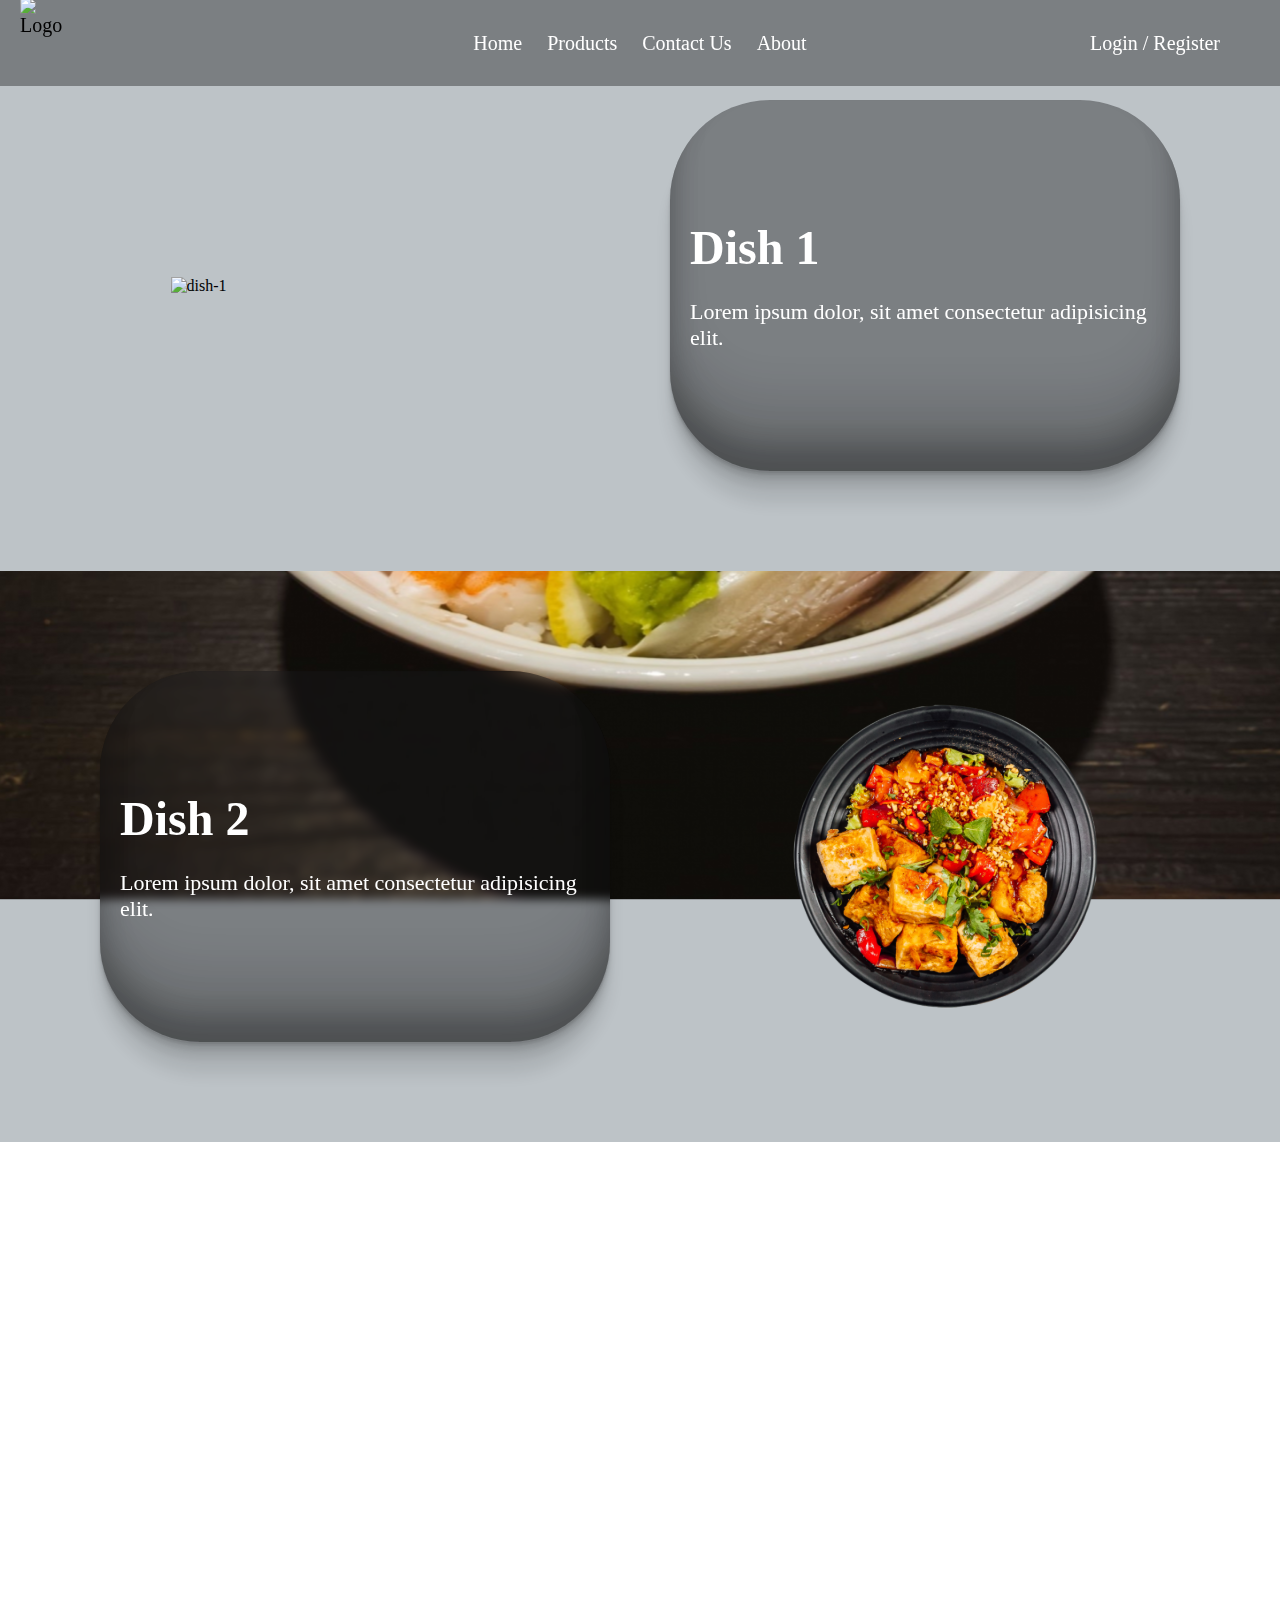
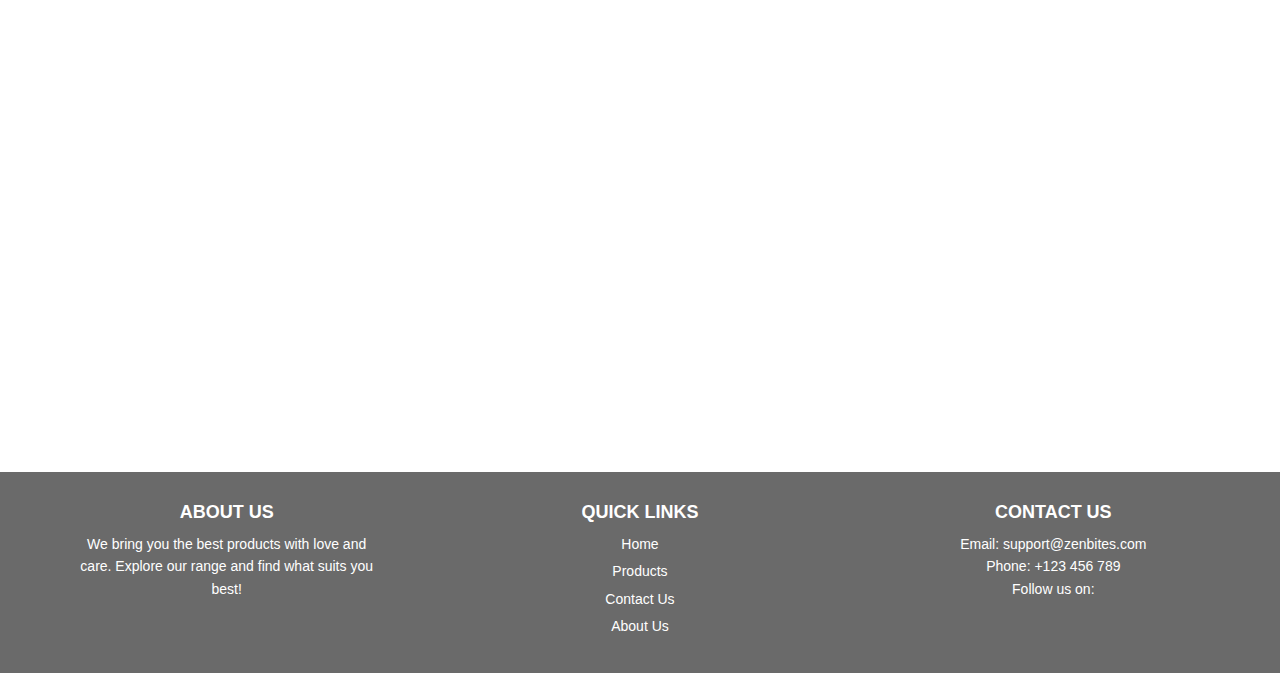
==== index.html @ 4bb71781 "Made some styling changes on index.html" ====
<!DOCTYPE html>
<html lang="en">
  <head>
    <meta charset="UTF-8" />
    <meta name="viewport" content="width=device-width, initial-scale=1.0" />
    <link rel="stylesheet" href="./style/style.css" />
    <link rel="shortcut icon" href="./assets/favicon.svg" type="image/x-icon" />
    <title>Zen Bites</title>
  </head>
  <body>
    <div id="main-container">
      <div class="navbar">
        <div class="logo">
          <img src="./assets/zen_bites_logo.svg" alt="Logo" class="logo" />
        </div>
        <div class="burger-menu">
          <span></span>
          <span></span>
          <span></span>
        </div>
        <div class="nav-items">
          <a href="#" class="nav-item">Home</a>
          <a href="#" class="nav-item">Products</a>
          <a href="#" class="nav-item">Contact Us</a>
          <a href="#" class="nav-item">About</a>
          <a href="#" class="nav-item login-item">Login / Register</a>
        </div>
      </div>

      <div class="container-body">
        <!-- Dish 1 -->
        <div class="dishes" id="dishes">
          <div class="dishes-container">
            <div class="dishes-img">
              <img src="./assets/dish-1.svg" alt="dish-1" />
            </div>
            <div class="dishes-text">
              <div class="dishes-title">
                Dish 1
                <br />
              </div>
              <span class="dishes-subtitle"
                >Lorem ipsum dolor, sit amet consectetur adipisicing elit.
              </span>
            </div>
          </div>
        </div>

        <!-- Dish 2 -->
        <div class="dishes dish-2" id="dishes">
          <div class="dishes-container">
            <div class="dishes-text">
              <div class="dishes-title">
                Dish 2
                <br />
              </div>
              <span class="dishes-subtitle"
                >Lorem ipsum dolor, sit amet consectetur adipisicing elit.
              </span>
            </div>

            <div class="dishes-img">
              <img src="./assets/dish-2.svg" alt="dish-2" />
            </div>
          </div>
        </div>
      </div>
      <footer class="footer">
        <div class="footer-section">
          <h3>About Us</h3>
          <p>
            We bring you the best products with love and care. Explore our range
            and find what suits you best!
          </p>
        </div>
        <div class="footer-section">
          <h3>Quick Links</h3>
          <ul>
            <li><a href="#">Home</a></li>
            <li><a href="#">Products</a></li>
            <li><a href="#">Contact Us</a></li>
            <li><a href="#">About Us</a></li>
          </ul>
        </div>
        <div class="footer-section">
          <h3>Contact Us</h3>
          <p>Email: support@zenbites.com</p>
          <p>Phone: +123 456 789</p>
          <p>Follow us on:</p>
          <div class="social-icons">
            <!-- <a href="#"></a> -->
          </div>
        </div>
      </footer>
    </div>
    <script src="./js/script.js"></script>
  </body>
</html>
---- style/style.css ----
* {
  padding: 0;
  margin: 0;
}

#main-container {
  height: 100vh;
  display: flex;
  flex-direction: column;
  gap: 30px;
}

.bg-img {
  width: 100%;
  height: auto;
  position: absolute;
  z-index: -1;
}

/* Navbar */
.navbar {
  position: fixed;
  display: flex;
  flex-direction: row;
  justify-content: center;
  align-items: center;
  background: rgba(24, 25, 28, 0.4);
  backdrop-filter: blur(1.5px);
  transition: transform 0.3s;
  height: 40px;
  z-index: 1;
  width: 100%;
  padding: 23px 0;
  font-size: 20px;
}

.burger-menu {
  display: none;
  flex-direction: column;
  justify-content: space-between;
  width: 30px;
  height: 20px;
  cursor: pointer;
  position: absolute;
  right: 20px;
  transform: translateY(-50%);
}

.burger-menu span {
  display: block;
  width: 100%;
  height: 4px;
  background-color: black;
  border-radius: 2px;
  transition: all 0.3s ease;
}

.burger-menu.open span:nth-child(1) {
  transform: translateY(8px) rotate(45deg);
}

.burger-menu.open span:nth-child(2) {
  opacity: 0;
}

.burger-menu.open span:nth-child(3) {
  transform: translateY(-8px) rotate(-45deg);
}

.nav-items {
  font-size: 20px;
}

.nav-items.responsive {
  display: flex;
  flex-direction: column;
  gap: 10px;
  background-color: #bdc3c7;
  width: 100%;
  position: absolute;
  top: 70px;
  left: 0;
  padding: 10px 0;
  z-index: 1000;
  border-top: 1px solid black;
}

.nav-item {
  text-decoration: none;
  padding: 10px;
  color: #ffffff;
}

.login-item {
  position: absolute;
  right: 60px;
  padding: 0;
}

.logo {
  width: auto;
  height: 90px;
  position: absolute;
  left: 10px;
}

/* Main Content */
.container-body {
  position: relative;
  display: flex;
  flex-direction: column;
  align-items: center;
  flex: 1;
}

/* Dishes*/
.dishes {
  display: flex;
  justify-content: center;
  align-items: center;
  width: 100%;
  position: relative;
  background-image: url("../assets/crab.svg");
  background-size: cover;
  background-position: center;
  background-repeat: no-repeat;
  background-attachment: fixed;
  background-color: #bdc3c7;
}

.dishes-container {
  display: flex;
  gap: 100px;
  width: 100%;
  align-items: center;
  padding: 100px;
}

.dishes-text {
  display: flex;
  flex-direction: column;
  align-items: flex-start;
  justify-content: center;
  gap: 24px;
  width: 100%;
  height: 100%;
  padding: 120px 20px;
  background: rgba(24, 25, 28, 0.4);
  backdrop-filter: blur(5px);
  box-shadow: rgba(0, 0, 0, 0.17) 0px -23px 25px 0px inset,
    rgba(0, 0, 0, 0.15) 0px -36px 30px 0px inset,
    rgba(0, 0, 0, 0.1) 0px -79px 40px 0px inset, rgba(0, 0, 0, 0.06) 0px 2px 1px,
    rgba(0, 0, 0, 0.09) 0px 4px 2px, rgba(0, 0, 0, 0.09) 0px 8px 4px,
    rgba(0, 0, 0, 0.09) 0px 16px 8px, rgba(0, 0, 0, 0.09) 0px 32px 16px;

  border-radius: 100px;
}

.dishes-title {
  color: #ffffff;
  font-family: "Montserrat";
  font-size: 48px;
  font-style: normal;
  font-weight: 700;
  line-height: normal;
}

.dishes-subtitle {
  color: #ffffff;
  font-family: "Montserrat";
  font-size: 22px;
  font-style: normal;
  font-weight: 400;
  line-height: normal;
  width: 100%;
}

.dishes-img {
  display: flex;
  justify-content: center;
  align-items: center;
  width: 100%;
}

.dishes-img img {
  width: 70%;
  height: 70%;
}

/* Dish 2 */
.dish-2 {
  display: flex;
  justify-content: center;
  align-items: center;
  width: 100%;
  position: relative;
  background-image: url("../assets/seafood.svg");
  background-size: cover;
  background-position: center;
  background-repeat: no-repeat;
  background-attachment: fixed;
  background-color: #bdc3c7;
}

/* Footer */
.footer {
  position: relative;
  top: 100%;
  background-color: #6a6a6a;
  color: white;
  padding: 20px;
  display: flex;
  justify-content: space-around;
  flex-wrap: wrap;
  text-align: center;
  font-family: Arial, sans-serif;
}

.footer-section {
  flex: 1;
  max-width: 300px;
  margin: 10px;
}

.footer-section h3 {
  margin-bottom: 10px;
  font-size: 18px;
  text-transform: uppercase;
}

.footer-section p,
.footer-section ul {
  margin: 0;
  font-size: 14px;
  line-height: 1.6;
}

.footer-section ul {
  list-style: none;
  padding: 0;
}

.footer-section ul li {
  margin: 5px 0;
}

.footer-section ul li a {
  color: white;
  text-decoration: none;
}

.footer-section ul li a:hover {
  text-decoration: underline;
}

.social-icons a {
  color: white;
  font-size: 18px;
  margin: 0 5px;
  text-decoration: none;
}

.social-icons a:hover {
  color: #ff9800;
}

/* Responsive Styles */
@media (max-width: 768px) {
  .navbar {
    flex-direction: column;
    height: 50px;
    display: flex;
    align-items: center;
    justify-content: center;
    padding: 10px 0;
  }

  .nav-items {
    flex-direction: column;
    align-items: center;
  }

  .burger-menu {
    display: flex;
  }

  .nav-items {
    display: none;
    flex-direction: column;
    align-items: center;
  }

  .nav-items.responsive {
    display: flex;
  }

  .slider {
    width: 90%;
  }

  .products {
    flex-direction: column;
    align-items: center;
  }

  .single-product {
    width: 90%;
  }

  .footer {
    flex-direction: column;
    align-items: center;
  }

  .footer-section {
    max-width: 100%;
    margin-bottom: 20px;
  }

  .login-item {
    position: unset;
    right: unset;
    padding: unset;
  }
}

@media (max-width: 480px) {
  .nav-item {
    font-size: 14px;
  }

  .login-item {
    position: unset;
    right: unset;
    padding: unset;
  }

  .prev-btn,
  .next-btn {
    width: 30px;
    height: 30px;
    font-size: 16px;
  }

  .footer-section h3 {
    font-size: 16px;
  }

  .footer-section p,
  .footer-section ul {
    font-size: 12px;
  }
}
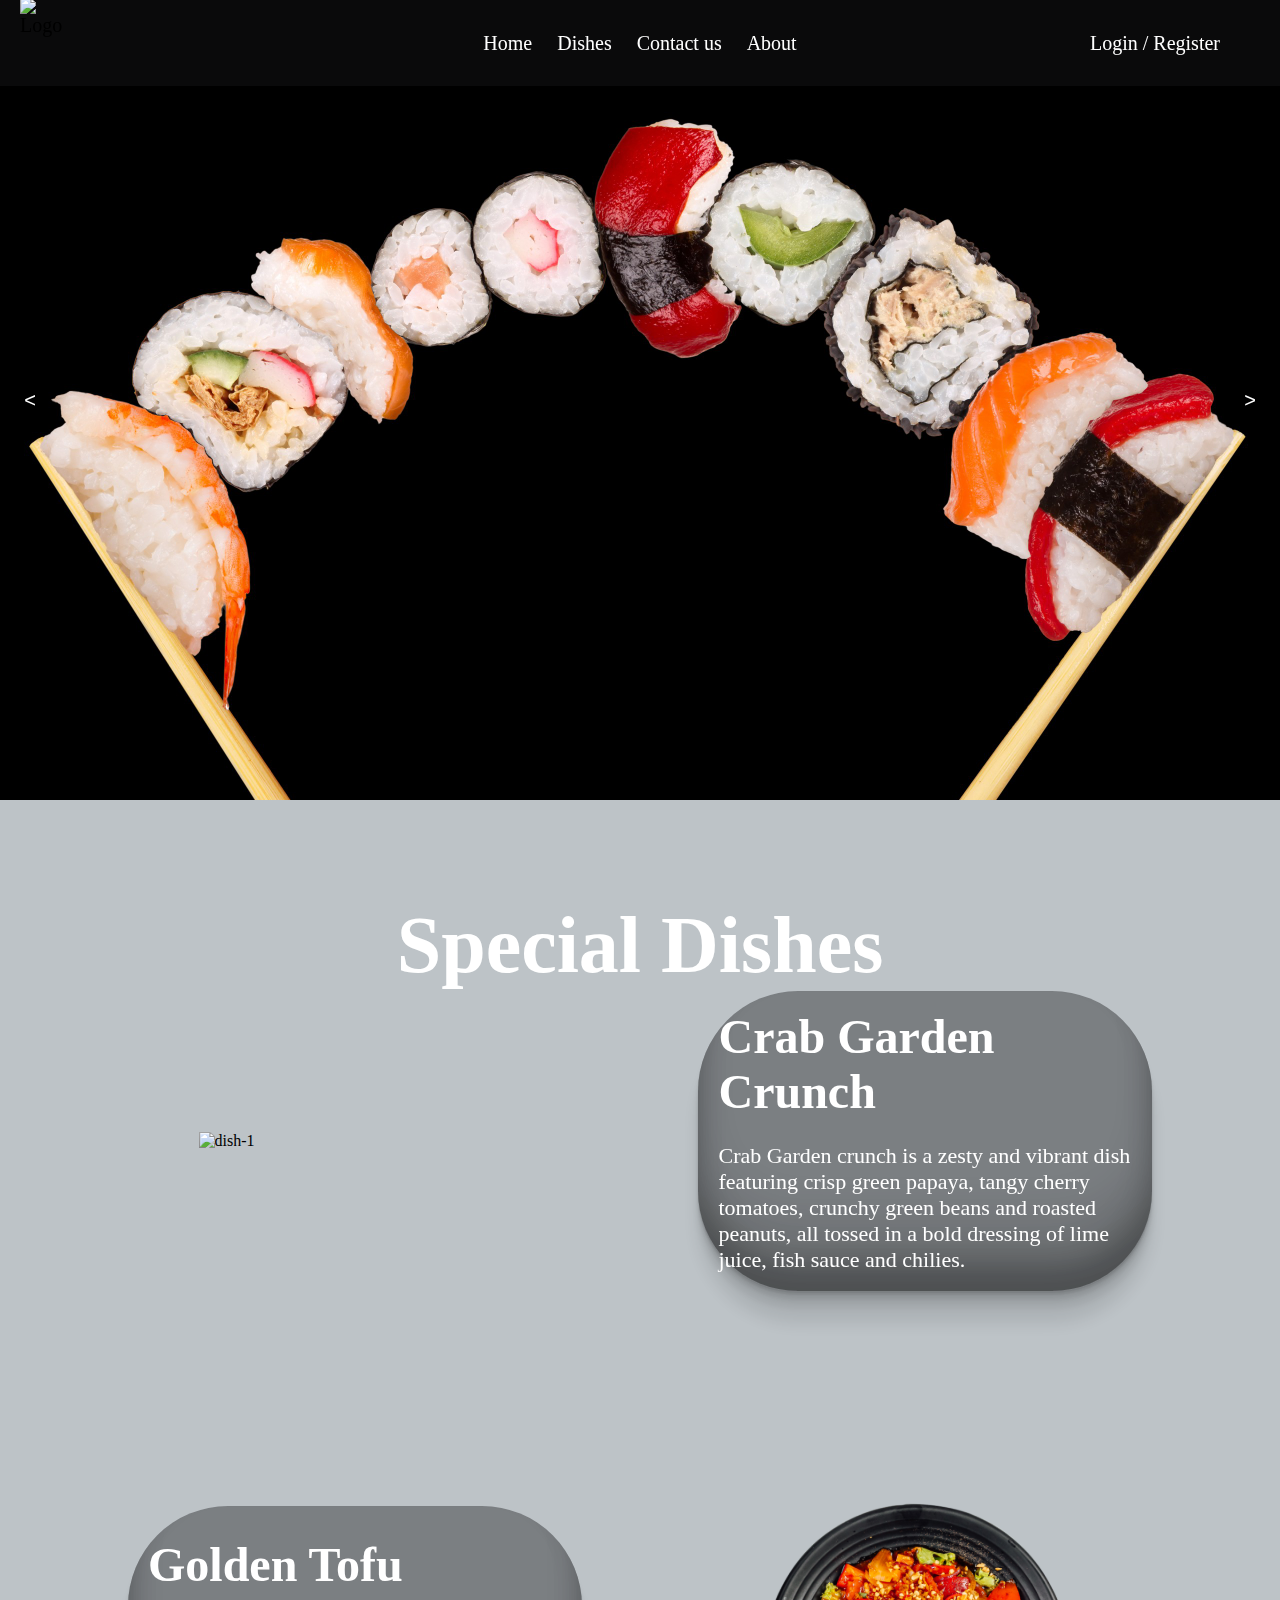
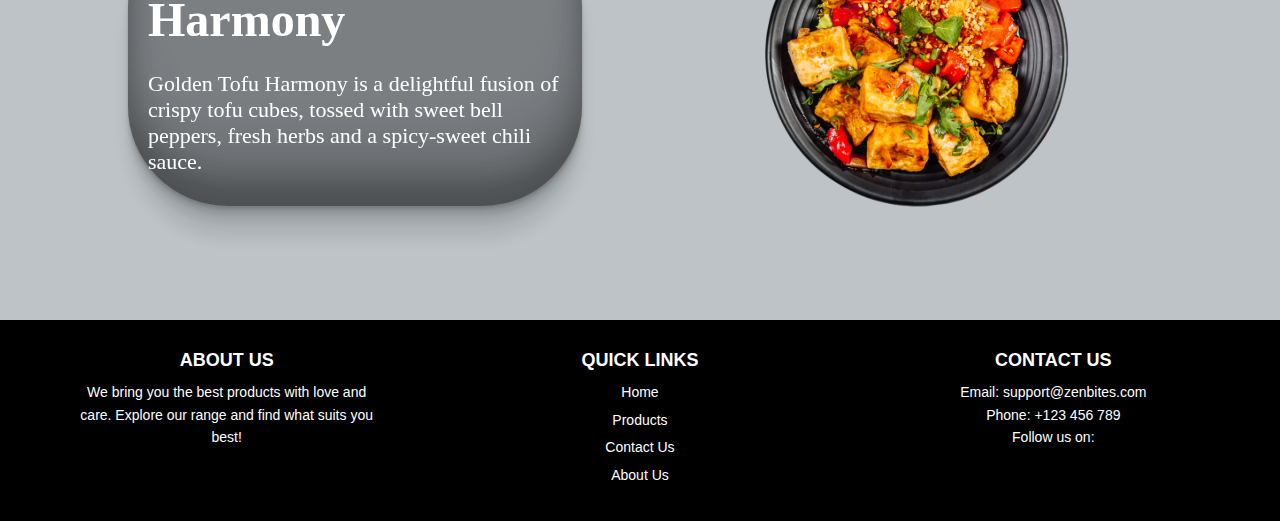
==== commit 2c4b18c4: "added slider and made changes in styling and js" ====
--- a/index.html
+++ b/index.html
@@ -5,6 +5,7 @@
     <meta name="viewport" content="width=device-width, initial-scale=1.0" />
     <link rel="stylesheet" href="./style/style.css" />
     <link rel="shortcut icon" href="./assets/favicon.svg" type="image/x-icon" />
+    <script src="https://ajax.googleapis.com/ajax/libs/jquery/3.3.1/jquery.min.js"></script>
     <title>Zen Bites</title>
   </head>
   <body>
@@ -20,42 +21,61 @@
         </div>
         <div class="nav-items">
           <a href="#" class="nav-item">Home</a>
-          <a href="#" class="nav-item">Products</a>
-          <a href="#" class="nav-item">Contact Us</a>
+          <a href="#dishes" class="nav-item">Dishes</a>
+          <a href="#" class="nav-item">Contact us</a>
           <a href="#" class="nav-item">About</a>
           <a href="#" class="nav-item login-item">Login / Register</a>
         </div>
       </div>
 
       <div class="container-body">
-        <!-- Dish 1 -->
+        <div class="slider">
+          <button class="prev-btn">&lt;</button>
+          <div class="slides">
+            <img src="./assets/slider-1.png" alt="Image 1" />
+            <img src="./assets/slider-2.jpg" alt="Image 2" />
+            <img src="./assets/slider-3.jpg" alt="Image 3" />
+          </div>
+          <button class="next-btn">&gt;</button>
+        </div>
+
         <div class="dishes" id="dishes">
+          <!-- Dish 1 -->
+          <div class="dish-main-title dishes-title">
+            Special Dishes
+            <br />
+          </div>
           <div class="dishes-container">
             <div class="dishes-img">
               <img src="./assets/dish-1.svg" alt="dish-1" />
             </div>
             <div class="dishes-text">
               <div class="dishes-title">
-                Dish 1
+                Crab Garden Crunch
                 <br />
               </div>
               <span class="dishes-subtitle"
-                >Lorem ipsum dolor, sit amet consectetur adipisicing elit.
+                >Crab Garden crunch is a zesty and vibrant dish featuring crisp
+                green papaya, tangy cherry tomatoes, crunchy green beans and
+                roasted peanuts, all tossed in a bold dressing of lime juice,
+                fish sauce and chilies.
               </span>
             </div>
           </div>
         </div>
 
         <!-- Dish 2 -->
-        <div class="dishes dish-2" id="dishes">
+        <div class="dishes dish-2">
           <div class="dishes-container">
             <div class="dishes-text">
               <div class="dishes-title">
-                Dish 2
+                Golden Tofu Harmony
                 <br />
               </div>
               <span class="dishes-subtitle"
-                >Lorem ipsum dolor, sit amet consectetur adipisicing elit.
+                >Golden Tofu Harmony is a delightful fusion of crispy tofu
+                cubes, tossed with sweet bell peppers, fresh herbs and a
+                spicy-sweet chili sauce.
               </span>
             </div>
 
@@ -65,7 +85,7 @@
           </div>
         </div>
       </div>
-      <footer class="footer">
+      <footer class="footer" id="footer">
         <div class="footer-section">
           <h3>About Us</h3>
           <p>
@@ -94,5 +114,6 @@
       </footer>
     </div>
     <script src="./js/script.js"></script>
+    <script src="./js/slider.js"></script>
   </body>
 </html>
--- a/style/style.css
+++ b/style/style.css
@@ -3,11 +3,13 @@
   margin: 0;
 }
 
+html {
+  scroll-behavior: smooth;
+}
+
 #main-container {
-  height: 100vh;
-  display: flex;
-  flex-direction: column;
-  gap: 30px;
+  display: flex;
+  flex-direction: column;
 }
 
 .bg-img {
@@ -113,13 +115,63 @@
   flex: 1;
 }
 
+/* Slider */
+.slider {
+  position: relative;
+  width: 100%;
+  overflow: hidden;
+  box-shadow: 0 4px 8px rgba(0, 0, 0, 0.2);
+}
+
+.slides {
+  display: flex;
+  transition: transform 0.5s ease-in-out;
+}
+
+.slides img {
+  width: 100%;
+  display: block;
+}
+
+/* Buttons */
+.prev-btn,
+.next-btn {
+  position: absolute;
+  top: 50%;
+  transform: translateY(-50%);
+  background-color: rgba(0, 0, 0, 0.5);
+  color: #fff;
+  border: none;
+  border-radius: 50%;
+  width: 40px;
+  height: 40px;
+  cursor: pointer;
+  font-size: 20px;
+  z-index: 10;
+}
+
+.prev-btn {
+  left: 10px;
+}
+
+.next-btn {
+  right: 10px;
+}
+
+.prev-btn:hover,
+.next-btn:hover {
+  background-color: rgba(0, 0, 0, 0.8);
+}
+
 /* Dishes*/
 .dishes {
   display: flex;
   justify-content: center;
   align-items: center;
-  width: 100%;
+  flex-direction: column;
   position: relative;
+  width: 100%;
+  padding: 100px 0px;
   background-image: url("../assets/crab.svg");
   background-size: cover;
   background-position: center;
@@ -131,9 +183,8 @@
 .dishes-container {
   display: flex;
   gap: 100px;
-  width: 100%;
-  align-items: center;
-  padding: 100px;
+  align-items: center;
+  width: 80%;
 }
 
 .dishes-text {
@@ -142,9 +193,9 @@
   align-items: flex-start;
   justify-content: center;
   gap: 24px;
-  width: 100%;
-  height: 100%;
-  padding: 120px 20px;
+  width: 900px;
+  height: 300px;
+  padding: 0px 20px;
   background: rgba(24, 25, 28, 0.4);
   backdrop-filter: blur(5px);
   box-shadow: rgba(0, 0, 0, 0.17) 0px -23px 25px 0px inset,
@@ -165,6 +216,10 @@
   line-height: normal;
 }
 
+.dish-main-title {
+  font-size: 80px;
+}
+
 .dishes-subtitle {
   color: #ffffff;
   font-family: "Montserrat";
@@ -206,7 +261,7 @@
 .footer {
   position: relative;
   top: 100%;
-  background-color: #6a6a6a;
+  background-color: #000000;
   color: white;
   padding: 20px;
   display: flex;
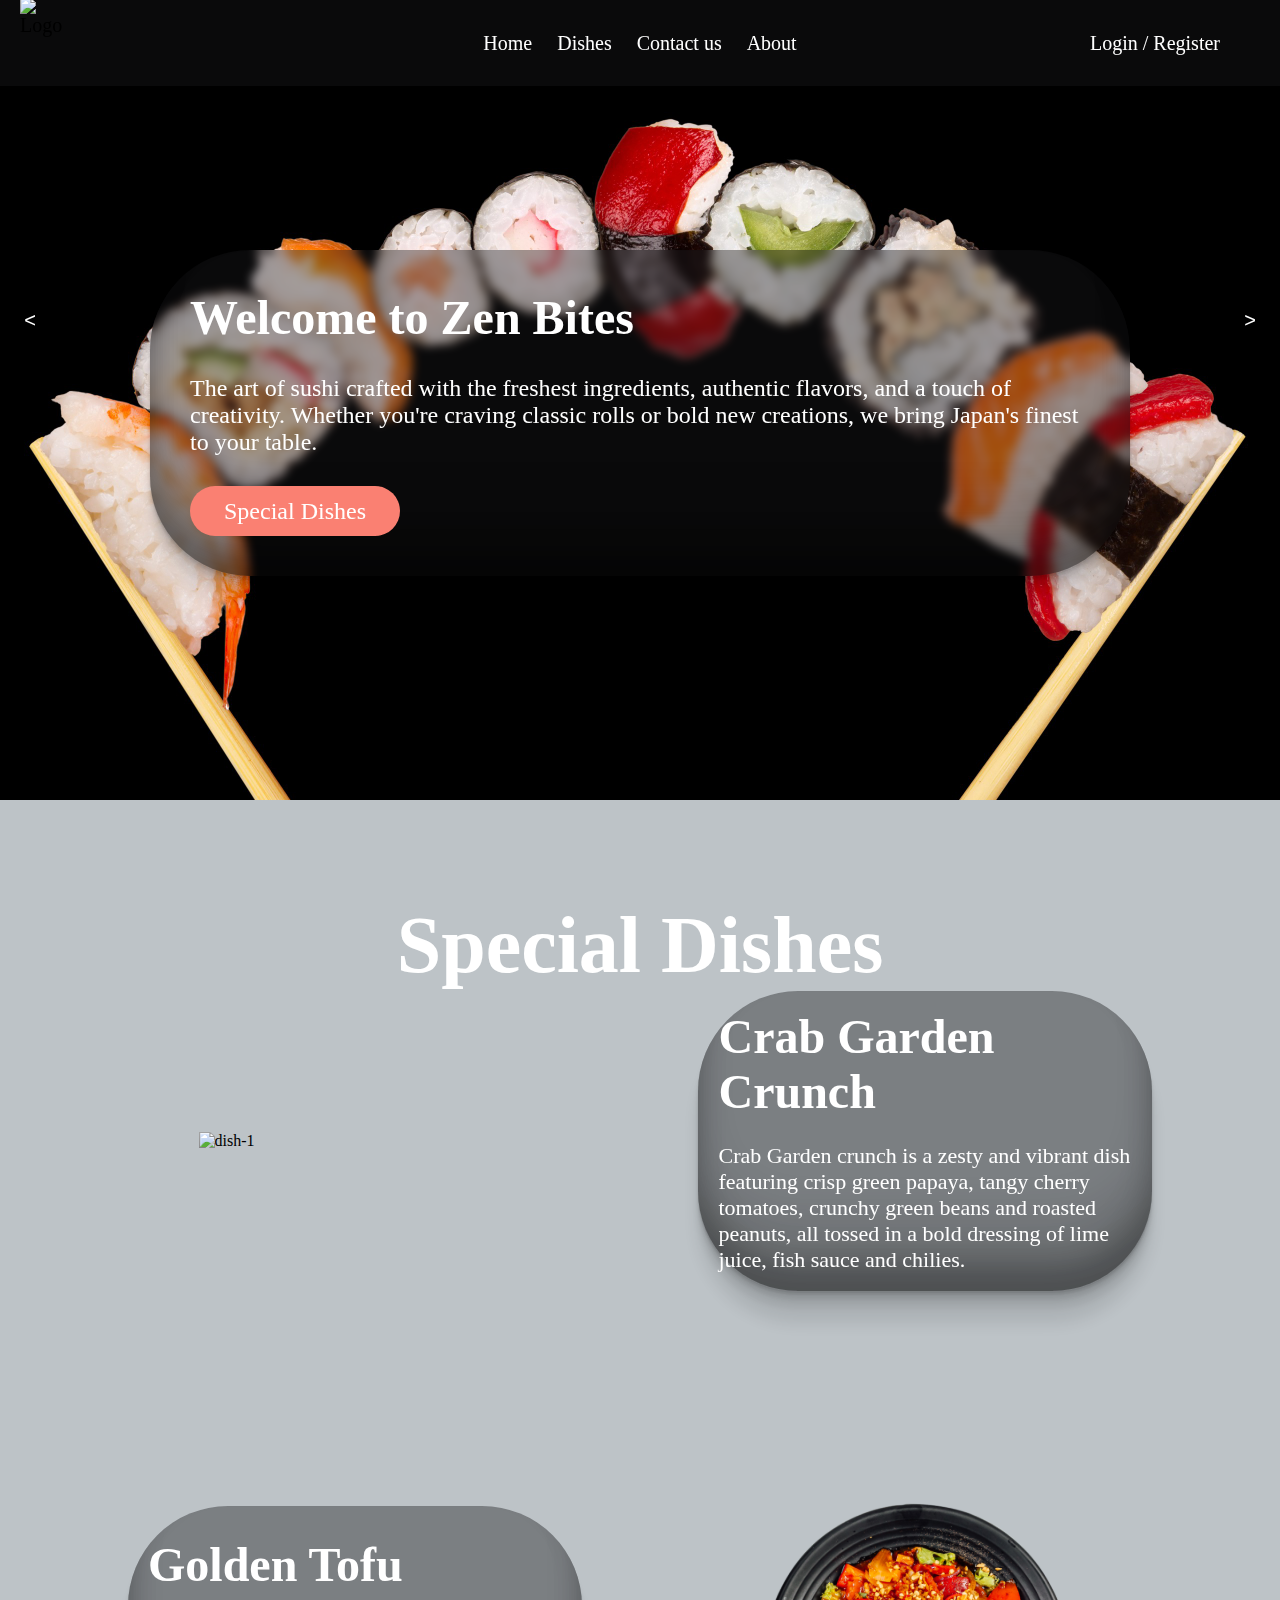
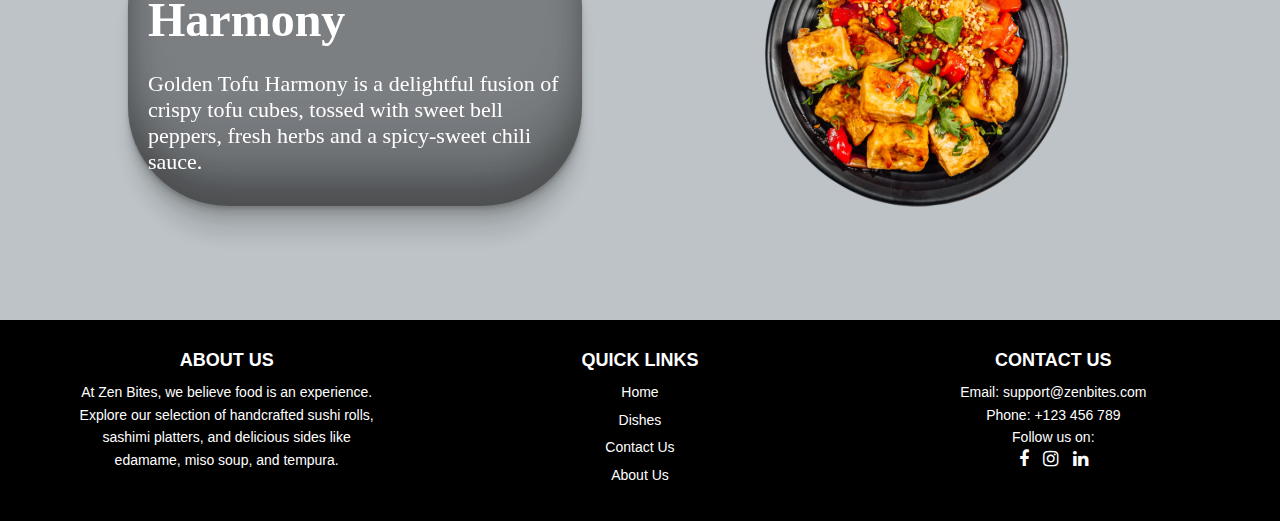
==== commit 9ea36cfa: "slider container message and smoothly redirect for a tags" ====
--- a/index.html
+++ b/index.html
@@ -5,6 +5,10 @@
     <meta name="viewport" content="width=device-width, initial-scale=1.0" />
     <link rel="stylesheet" href="./style/style.css" />
     <link rel="shortcut icon" href="./assets/favicon.svg" type="image/x-icon" />
+    <link
+      rel="stylesheet"
+      href="https://cdnjs.cloudflare.com/ajax/libs/font-awesome/4.7.0/css/font-awesome.min.css"
+    />
     <script src="https://ajax.googleapis.com/ajax/libs/jquery/3.3.1/jquery.min.js"></script>
     <title>Zen Bites</title>
   </head>
@@ -20,15 +24,26 @@
           <span></span>
         </div>
         <div class="nav-items">
-          <a href="#" class="nav-item">Home</a>
-          <a href="#dishes" class="nav-item">Dishes</a>
+          <a href="#home" class="nav-item">Home</a>
+          <a href="#" class="nav-item">Dishes</a>
           <a href="#" class="nav-item">Contact us</a>
           <a href="#" class="nav-item">About</a>
           <a href="#" class="nav-item login-item">Login / Register</a>
         </div>
       </div>
 
-      <div class="container-body">
+      <div class="container-body" id="home">
+        <div class="slider-container">
+          <h1>Welcome to Zen Bites</h1>
+          <p>
+            The art of sushi crafted with the freshest ingredients, authentic
+            flavors, and a touch of creativity. Whether you're craving classic
+            rolls or bold new creations, we bring Japan's finest to your table.
+          </p>
+
+          <a href="#dishes" class="nav-item slider-button">Special Dishes</a>
+        </div>
+
         <div class="slider">
           <button class="prev-btn">&lt;</button>
           <div class="slides">
@@ -89,15 +104,16 @@
         <div class="footer-section">
           <h3>About Us</h3>
           <p>
-            We bring you the best products with love and care. Explore our range
-            and find what suits you best!
+            At Zen Bites, we believe food is an experience. Explore our
+            selection of handcrafted sushi rolls, sashimi platters, and
+            delicious sides like edamame, miso soup, and tempura.
           </p>
         </div>
         <div class="footer-section">
           <h3>Quick Links</h3>
           <ul>
-            <li><a href="#">Home</a></li>
-            <li><a href="#">Products</a></li>
+            <li><a href="#home">Home</a></li>
+            <li><a href="#">Dishes</a></li>
             <li><a href="#">Contact Us</a></li>
             <li><a href="#">About Us</a></li>
           </ul>
@@ -108,7 +124,9 @@
           <p>Phone: +123 456 789</p>
           <p>Follow us on:</p>
           <div class="social-icons">
-            <!-- <a href="#"></a> -->
+            <a href="#"><i class="fa fa-facebook"></i></a>
+            <a href="#"><i class="fa fa-instagram"></i></a>
+            <a href="#"><i class="fa fa-linkedin"></i></a>
           </div>
         </div>
       </footer>
--- a/style/style.css
+++ b/style/style.css
@@ -30,7 +30,7 @@
   backdrop-filter: blur(1.5px);
   transition: transform 0.3s;
   height: 40px;
-  z-index: 1;
+  z-index: 2;
   width: 100%;
   padding: 23px 0;
   font-size: 20px;
@@ -116,6 +116,43 @@
 }
 
 /* Slider */
+.slider-container {
+  position: absolute;
+  display: flex;
+  flex-direction: column;
+  gap: 30px;
+  z-index: 1;
+  padding: 40px;
+  top: 250px;
+  width: 900px;
+  height: auto;
+  color: white;
+  background: rgba(24, 25, 28, 0.4);
+  backdrop-filter: blur(5px);
+  box-shadow: rgba(0, 0, 0, 0.17) 0px -23px 25px 0px inset,
+    rgba(0, 0, 0, 0.15) 0px -36px 30px 0px inset,
+    rgba(0, 0, 0, 0.1) 0px -79px 40px 0px inset, rgba(0, 0, 0, 0.06) 0px 2px 1px,
+    rgba(0, 0, 0, 0.09) 0px 4px 2px, rgba(0, 0, 0, 0.09) 0px 8px 4px,
+    rgba(0, 0, 0, 0.09) 0px 16px 8px, rgba(0, 0, 0, 0.09) 0px 32px 16px;
+
+  border-radius: 100px;
+  font-size: 24px;
+}
+
+.slider-button {
+  display: flex;
+  text-align: center;
+  align-items: center;
+  justify-content: center;
+  width: 200px;
+  height: 40px;
+  background-color: #fa8072;
+  color: white;
+  border-radius: 40px;
+  font-size: 24px;
+  padding: 5px;
+}
+
 .slider {
   position: relative;
   width: 100%;
@@ -137,7 +174,7 @@
 .prev-btn,
 .next-btn {
   position: absolute;
-  top: 50%;
+  top: 40%;
   transform: translateY(-50%);
   background-color: rgba(0, 0, 0, 0.5);
   color: #fff;
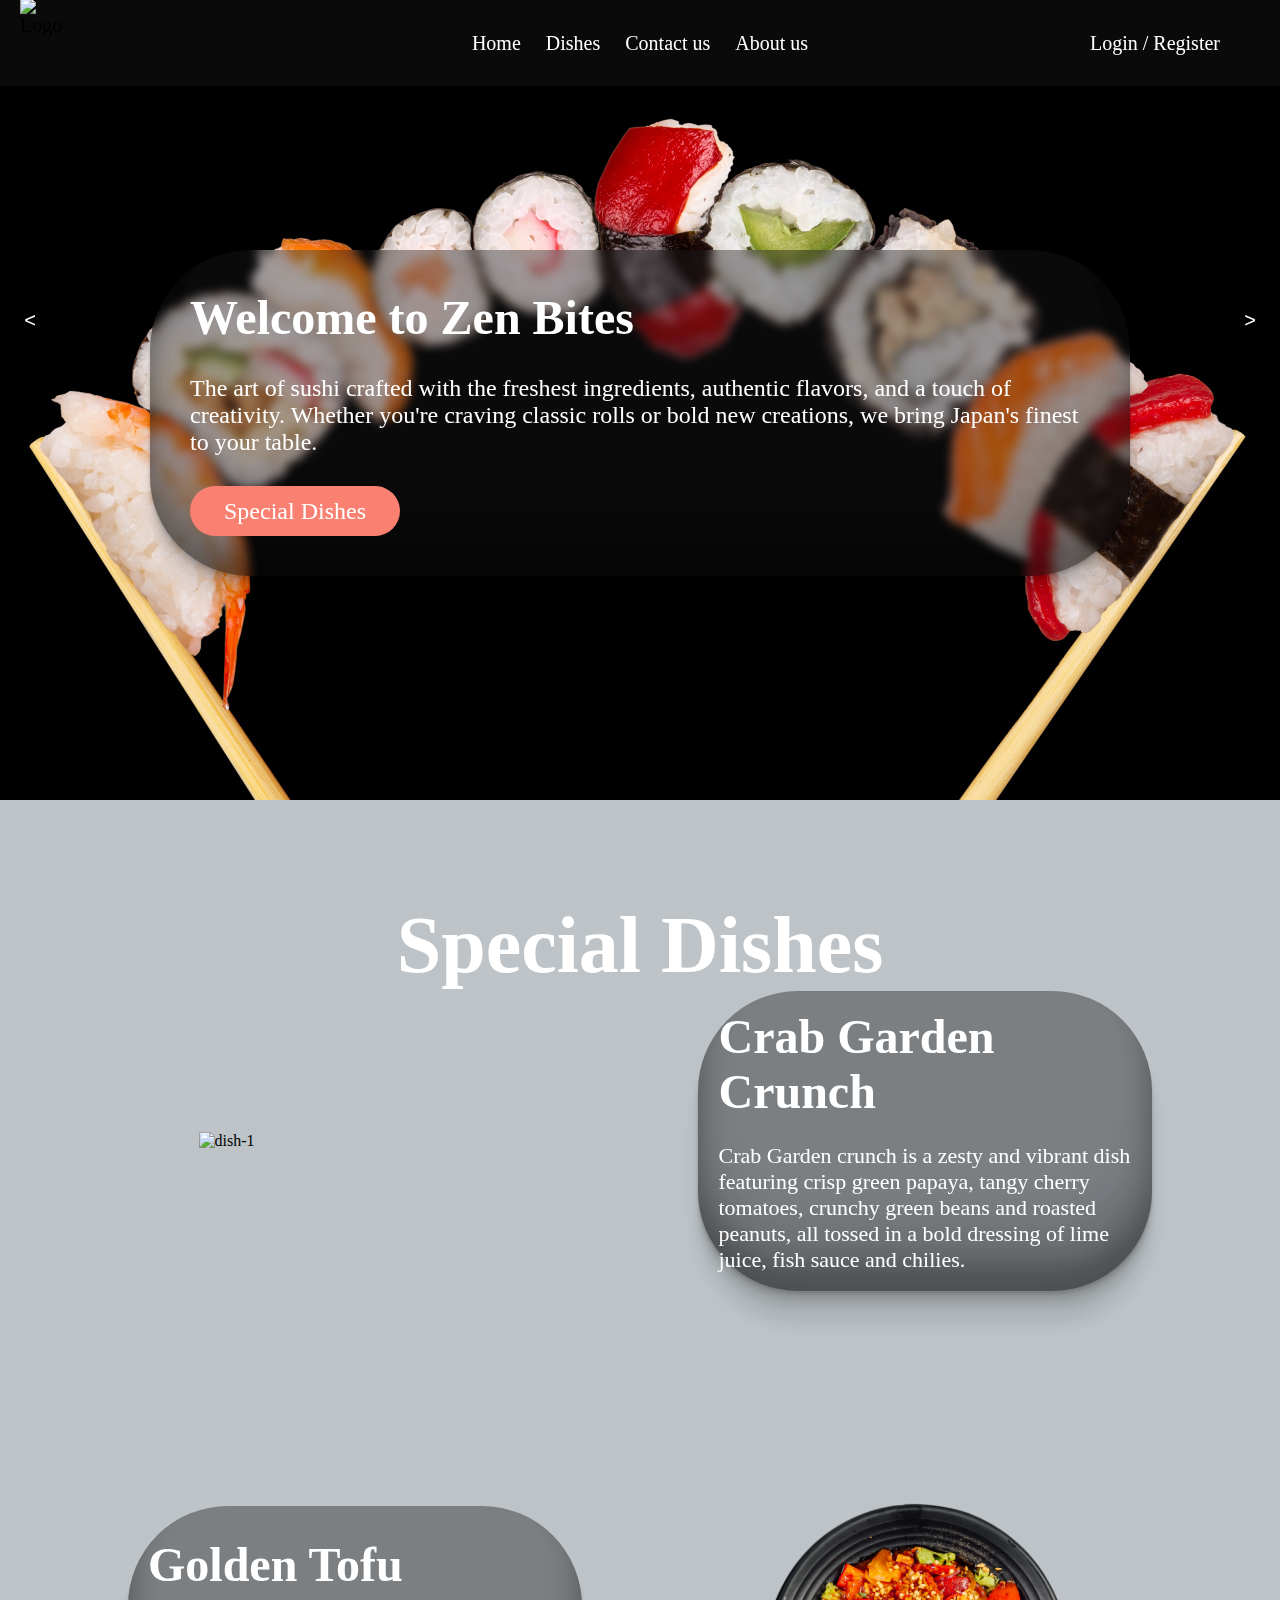
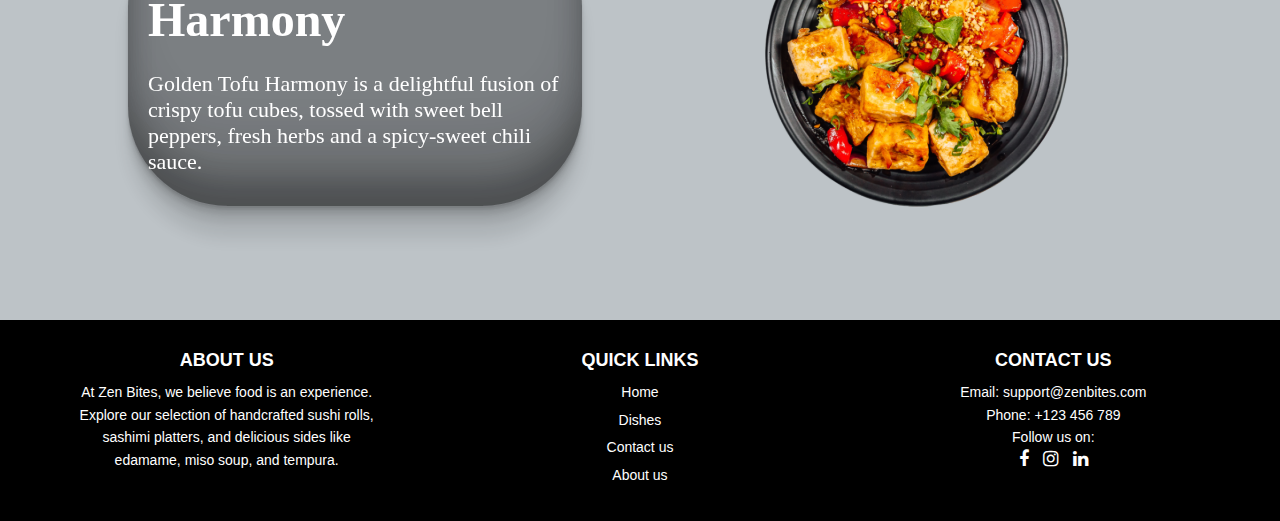
==== commit 5db22889: "minor changes" ====
--- a/index.html
+++ b/index.html
@@ -27,7 +27,7 @@
           <a href="#home" class="nav-item">Home</a>
           <a href="#" class="nav-item">Dishes</a>
           <a href="#" class="nav-item">Contact us</a>
-          <a href="#" class="nav-item">About</a>
+          <a href="#" class="nav-item">About us</a>
           <a href="#" class="nav-item login-item">Login / Register</a>
         </div>
       </div>
@@ -114,8 +114,8 @@
           <ul>
             <li><a href="#home">Home</a></li>
             <li><a href="#">Dishes</a></li>
-            <li><a href="#">Contact Us</a></li>
-            <li><a href="#">About Us</a></li>
+            <li><a href="#">Contact us</a></li>
+            <li><a href="#">About us</a></li>
           </ul>
         </div>
         <div class="footer-section">
@@ -124,9 +124,15 @@
           <p>Phone: +123 456 789</p>
           <p>Follow us on:</p>
           <div class="social-icons">
-            <a href="#"><i class="fa fa-facebook"></i></a>
-            <a href="#"><i class="fa fa-instagram"></i></a>
-            <a href="#"><i class="fa fa-linkedin"></i></a>
+            <a href="https://www.facebook.com"
+              ><i class="fa fa-facebook"></i
+            ></a>
+            <a href="https://www.instagram.com"
+              ><i class="fa fa-instagram"></i
+            ></a>
+            <a href="https://www.linkedin.com"
+              ><i class="fa fa-linkedin"></i
+            ></a>
           </div>
         </div>
       </footer>
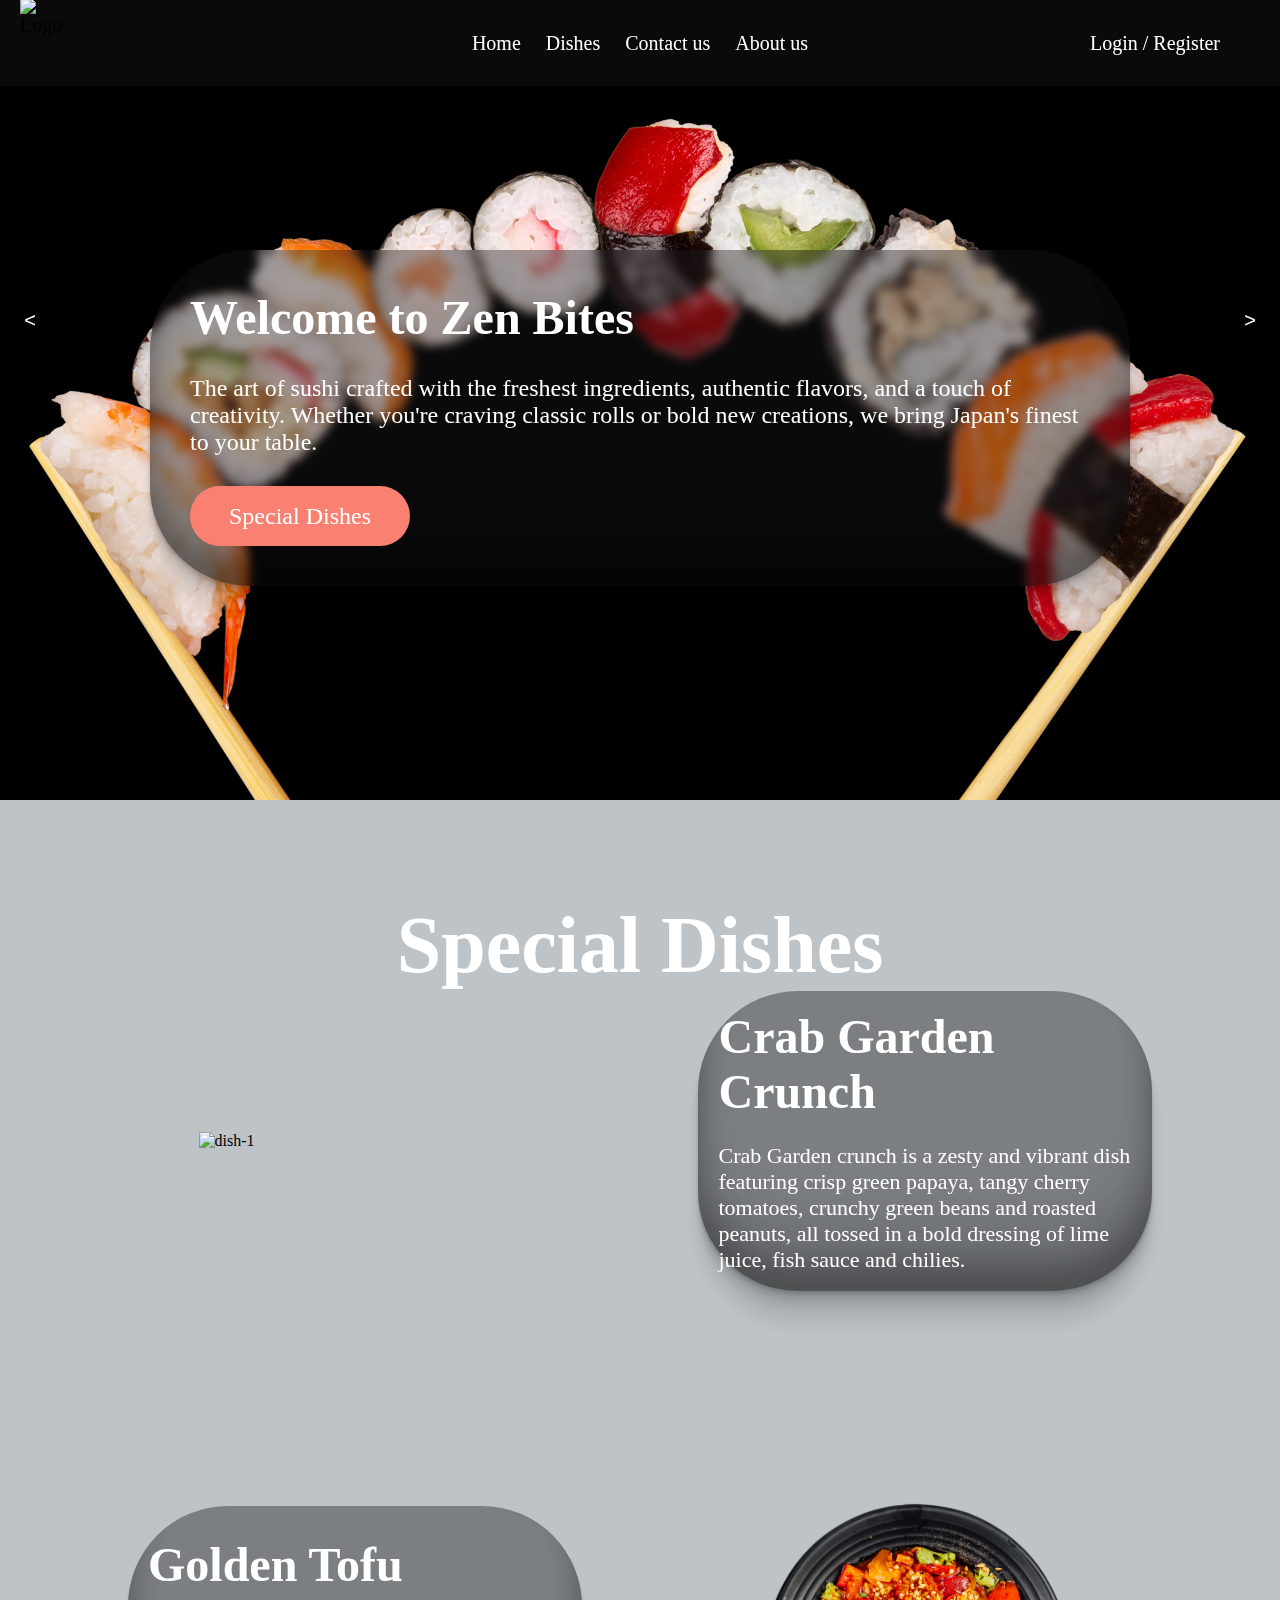
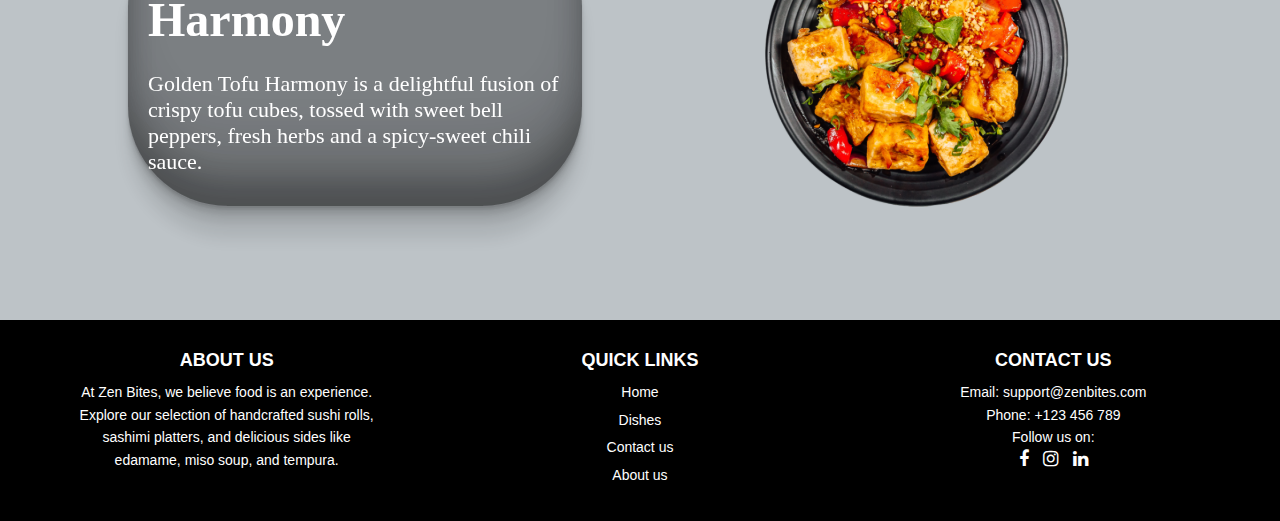
==== commit 238cdd49: "Initialize Dishes" ====
--- a/index.html
+++ b/index.html
@@ -4,6 +4,7 @@
     <meta charset="UTF-8" />
     <meta name="viewport" content="width=device-width, initial-scale=1.0" />
     <link rel="stylesheet" href="./style/style.css" />
+    <link rel="stylesheet" href="./style/nav-footer.css" />
     <link rel="shortcut icon" href="./assets/favicon.svg" type="image/x-icon" />
     <link
       rel="stylesheet"
@@ -25,7 +26,7 @@
         </div>
         <div class="nav-items">
           <a href="#home" class="nav-item">Home</a>
-          <a href="#" class="nav-item">Dishes</a>
+          <a href="./dishes.html" class="nav-item">Dishes</a>
           <a href="#" class="nav-item">Contact us</a>
           <a href="#" class="nav-item">About us</a>
           <a href="#" class="nav-item login-item">Login / Register</a>
--- a/style/style.css
+++ b/style/style.css
@@ -19,92 +19,6 @@
   z-index: -1;
 }
 
-/* Navbar */
-.navbar {
-  position: fixed;
-  display: flex;
-  flex-direction: row;
-  justify-content: center;
-  align-items: center;
-  background: rgba(24, 25, 28, 0.4);
-  backdrop-filter: blur(1.5px);
-  transition: transform 0.3s;
-  height: 40px;
-  z-index: 2;
-  width: 100%;
-  padding: 23px 0;
-  font-size: 20px;
-}
-
-.burger-menu {
-  display: none;
-  flex-direction: column;
-  justify-content: space-between;
-  width: 30px;
-  height: 20px;
-  cursor: pointer;
-  position: absolute;
-  right: 20px;
-  transform: translateY(-50%);
-}
-
-.burger-menu span {
-  display: block;
-  width: 100%;
-  height: 4px;
-  background-color: black;
-  border-radius: 2px;
-  transition: all 0.3s ease;
-}
-
-.burger-menu.open span:nth-child(1) {
-  transform: translateY(8px) rotate(45deg);
-}
-
-.burger-menu.open span:nth-child(2) {
-  opacity: 0;
-}
-
-.burger-menu.open span:nth-child(3) {
-  transform: translateY(-8px) rotate(-45deg);
-}
-
-.nav-items {
-  font-size: 20px;
-}
-
-.nav-items.responsive {
-  display: flex;
-  flex-direction: column;
-  gap: 10px;
-  background-color: #bdc3c7;
-  width: 100%;
-  position: absolute;
-  top: 70px;
-  left: 0;
-  padding: 10px 0;
-  z-index: 1000;
-  border-top: 1px solid black;
-}
-
-.nav-item {
-  text-decoration: none;
-  padding: 10px;
-  color: #ffffff;
-}
-
-.login-item {
-  position: absolute;
-  right: 60px;
-  padding: 0;
-}
-
-.logo {
-  width: auto;
-  height: 90px;
-  position: absolute;
-  left: 10px;
-}
 
 /* Main Content */
 .container-body {
@@ -294,68 +208,6 @@
   background-color: #bdc3c7;
 }
 
-/* Footer */
-.footer {
-  position: relative;
-  top: 100%;
-  background-color: #000000;
-  color: white;
-  padding: 20px;
-  display: flex;
-  justify-content: space-around;
-  flex-wrap: wrap;
-  text-align: center;
-  font-family: Arial, sans-serif;
-}
-
-.footer-section {
-  flex: 1;
-  max-width: 300px;
-  margin: 10px;
-}
-
-.footer-section h3 {
-  margin-bottom: 10px;
-  font-size: 18px;
-  text-transform: uppercase;
-}
-
-.footer-section p,
-.footer-section ul {
-  margin: 0;
-  font-size: 14px;
-  line-height: 1.6;
-}
-
-.footer-section ul {
-  list-style: none;
-  padding: 0;
-}
-
-.footer-section ul li {
-  margin: 5px 0;
-}
-
-.footer-section ul li a {
-  color: white;
-  text-decoration: none;
-}
-
-.footer-section ul li a:hover {
-  text-decoration: underline;
-}
-
-.social-icons a {
-  color: white;
-  font-size: 18px;
-  margin: 0 5px;
-  text-decoration: none;
-}
-
-.social-icons a:hover {
-  color: #ff9800;
-}
-
 /* Responsive Styles */
 @media (max-width: 768px) {
   .navbar {
--- a/style/nav-footer.css
+++ b/style/nav-footer.css
@@ -0,0 +1,147 @@
+
+.navbar {
+    position: fixed;
+    display: flex;
+    flex-direction: row;
+    justify-content: center;
+    align-items: center;
+    background: rgba(24, 25, 28, 0.4);
+    backdrop-filter: blur(1.5px);
+    transition: transform 0.3s;
+    height: 40px;
+    z-index: 2;
+    width: 100%;
+    padding: 23px 0;
+    font-size: 20px;
+  }
+  
+  .burger-menu {
+    display: none;
+    flex-direction: column;
+    justify-content: space-between;
+    width: 30px;
+    height: 20px;
+    cursor: pointer;
+    position: absolute;
+    right: 20px;
+    transform: translateY(-50%);
+  }
+  
+  .burger-menu span {
+    display: block;
+    width: 100%;
+    height: 4px;
+    background-color: black;
+    border-radius: 2px;
+    transition: all 0.3s ease;
+  }
+  
+  .burger-menu.open span:nth-child(1) {
+    transform: translateY(8px) rotate(45deg);
+  }
+  
+  .burger-menu.open span:nth-child(2) {
+    opacity: 0;
+  }
+  
+  .burger-menu.open span:nth-child(3) {
+    transform: translateY(-8px) rotate(-45deg);
+  }
+  
+  .nav-items {
+    font-size: 20px;
+  }
+  
+  .nav-items.responsive {
+    display: flex;
+    flex-direction: column;
+    gap: 10px;
+    background-color: #bdc3c7;
+    width: 100%;
+    position: absolute;
+    top: 70px;
+    left: 0;
+    padding: 10px 0;
+    z-index: 1000;
+    border-top: 1px solid black;
+  }
+  
+  .nav-item {
+    text-decoration: none;
+    padding: 10px;
+    color: #ffffff;
+  }
+  
+  .login-item {
+    position: absolute;
+    right: 60px;
+    padding: 0;
+  }
+  
+  .logo {
+    width: auto;
+    height: 90px;
+    position: absolute;
+    left: 10px;
+  }
+  
+.footer {
+    position: relative;
+    top: 100%;
+    background-color: #000000;
+    color: white;
+    padding: 20px;
+    display: flex;
+    justify-content: space-around;
+    flex-wrap: wrap;
+    text-align: center;
+    font-family: Arial, sans-serif;
+  }
+  
+  .footer-section {
+    flex: 1;
+    max-width: 300px;
+    margin: 10px;
+  }
+  
+  .footer-section h3 {
+    margin-bottom: 10px;
+    font-size: 18px;
+    text-transform: uppercase;
+  }
+  
+  .footer-section p,
+  .footer-section ul {
+    margin: 0;
+    font-size: 14px;
+    line-height: 1.6;
+  }
+  
+  .footer-section ul {
+    list-style: none;
+    padding: 0;
+  }
+  
+  .footer-section ul li {
+    margin: 5px 0;
+  }
+  
+  .footer-section ul li a {
+    color: white;
+    text-decoration: none;
+  }
+  
+  .footer-section ul li a:hover {
+    text-decoration: underline;
+  }
+  
+  .social-icons a {
+    color: white;
+    font-size: 18px;
+    margin: 0 5px;
+    text-decoration: none;
+  }
+  
+  .social-icons a:hover {
+    color: #ff9800;
+  }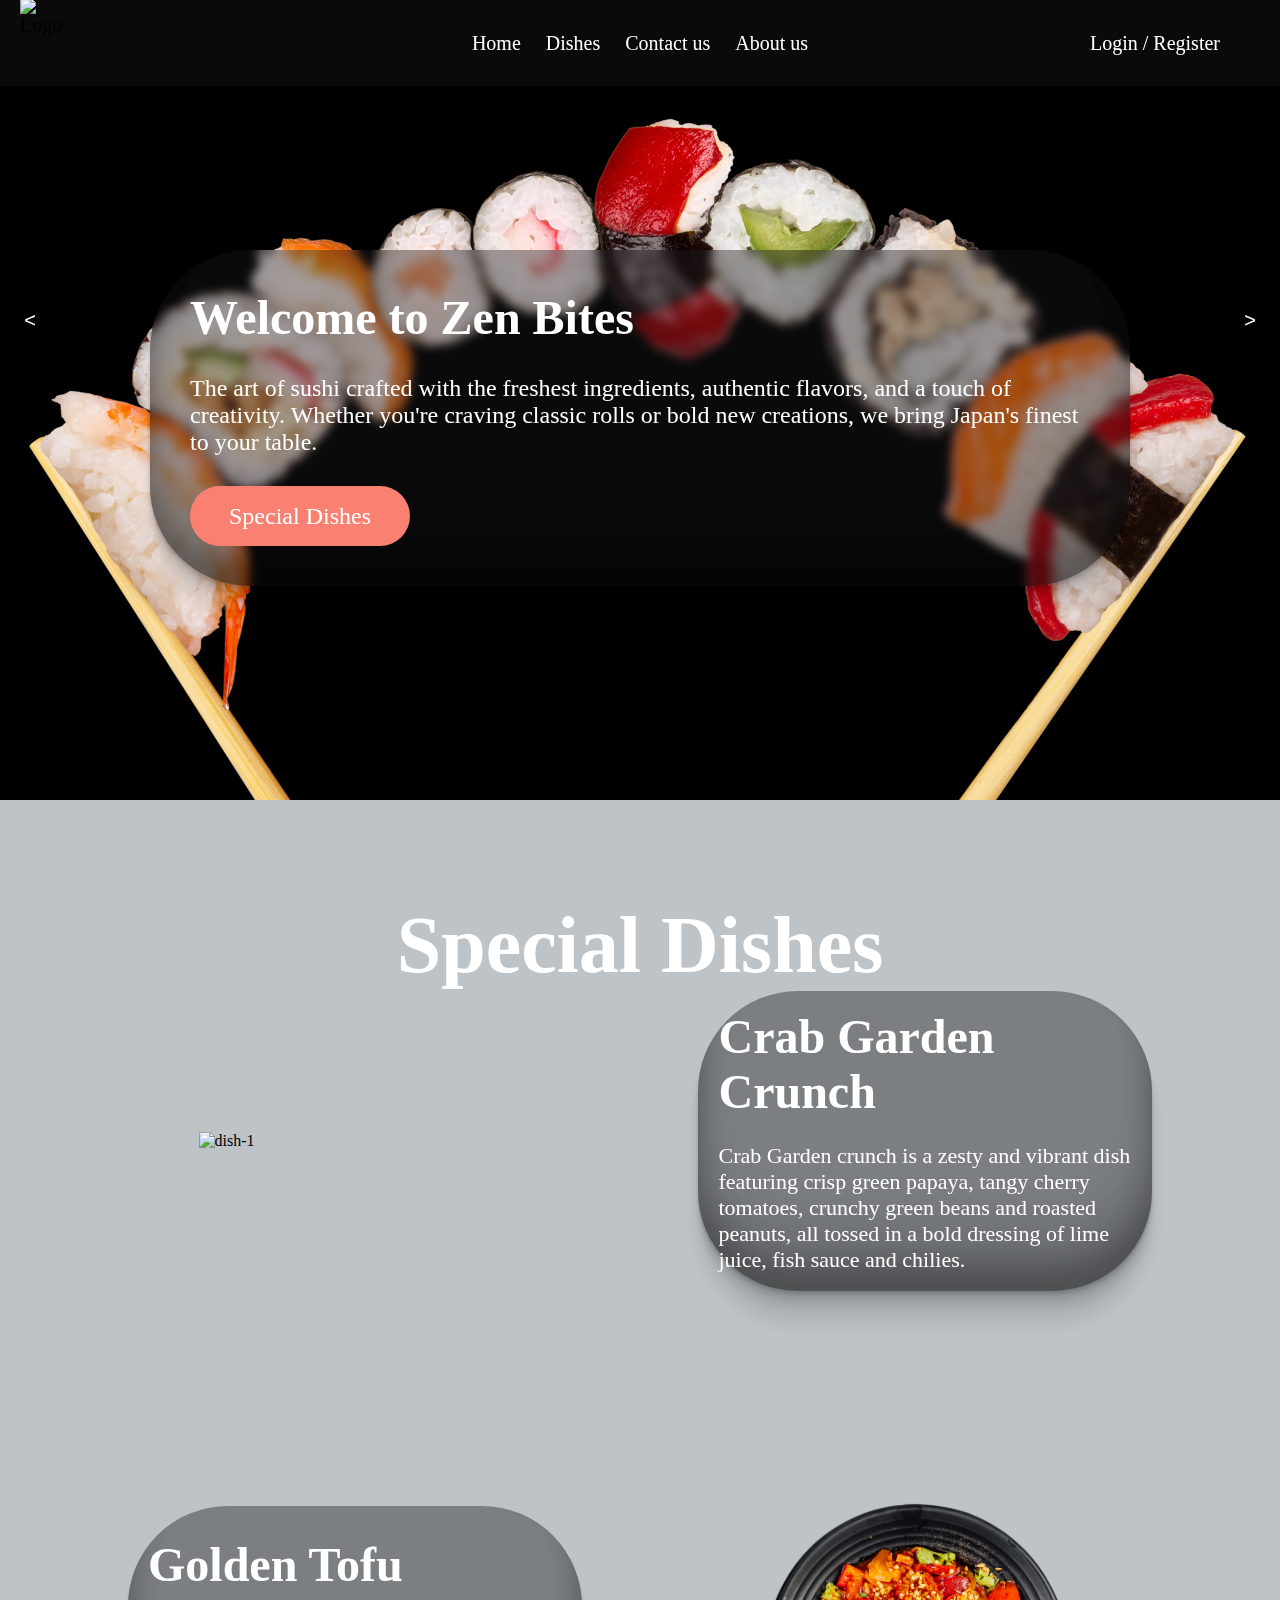
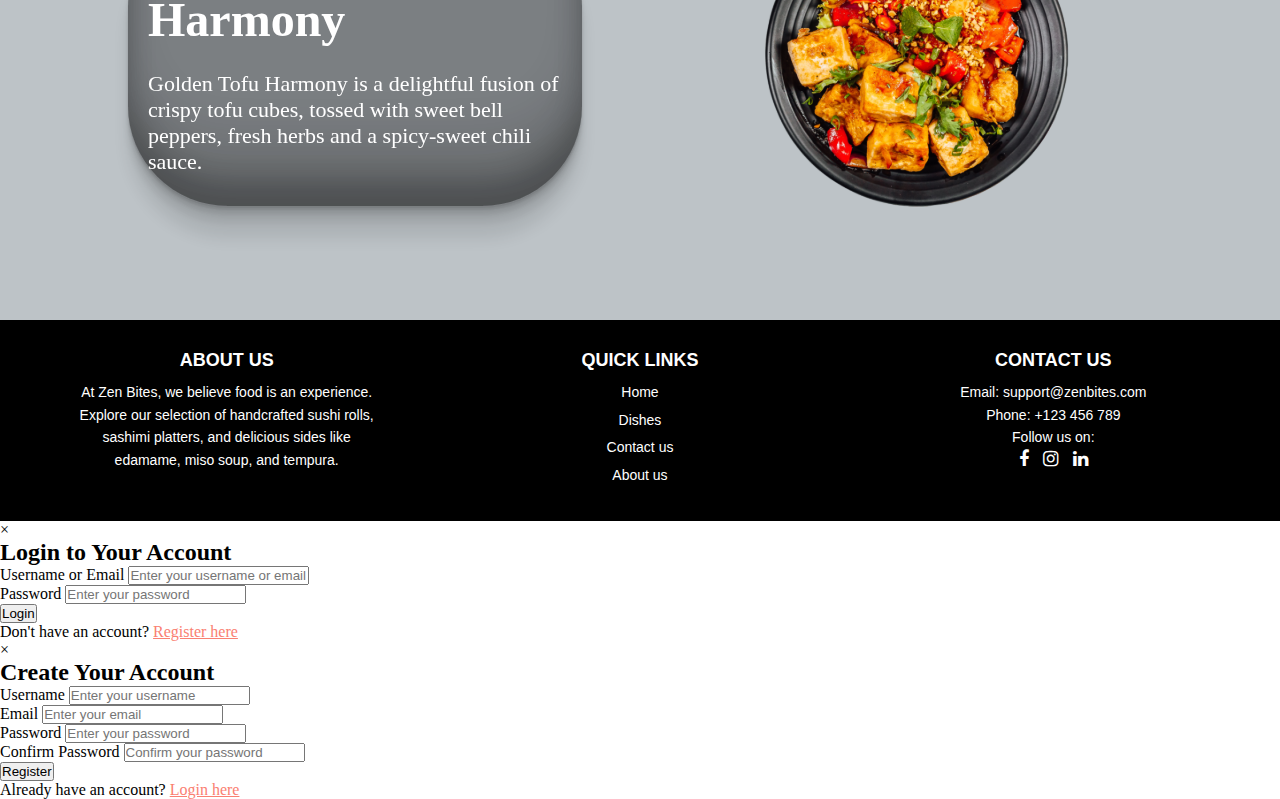
==== commit 79224c9c: "finishing the about us page" ====
--- a/index.html
+++ b/index.html
@@ -5,6 +5,7 @@
     <meta name="viewport" content="width=device-width, initial-scale=1.0" />
     <link rel="stylesheet" href="./style/style.css" />
     <link rel="stylesheet" href="./style/nav-footer.css" />
+    <link rel="stylesheet" href="./style/login-register.css" />
     <link rel="shortcut icon" href="./assets/favicon.svg" type="image/x-icon" />
     <link
       rel="stylesheet"
@@ -27,9 +28,11 @@
         <div class="nav-items">
           <a href="#home" class="nav-item">Home</a>
           <a href="./dishes.html" class="nav-item">Dishes</a>
-          <a href="#" class="nav-item">Contact us</a>
-          <a href="#" class="nav-item">About us</a>
-          <a href="#" class="nav-item login-item">Login / Register</a>
+          <a href="./contact-us.html" class="nav-item">Contact us</a>
+          <a href="./about-us.html" class="nav-item">About us</a>
+          <a href="#" class="nav-item login-item" id="login-register-btn"
+            >Login / Register</a
+          >
         </div>
       </div>
 
@@ -138,7 +141,85 @@
         </div>
       </footer>
     </div>
+
+    <!-- Login Modal -->
+    <div id="login-modal" class="modal">
+      <div class="modal-content">
+        <span class="close-btn">&times;</span>
+        <h2>Login to Your Account</h2>
+        <form class="login-form">
+          <div class="form-group">
+            <label for="username">Username or Email</label>
+            <input
+              type="text"
+              id="username"
+              placeholder="Enter your username or email"
+            />
+          </div>
+          <div class="form-group">
+            <label for="password">Password</label>
+            <input
+              type="password"
+              id="password"
+              placeholder="Enter your password"
+            />
+          </div>
+          <button type="submit" class="submit-button">Login</button>
+          <p>
+            Don't have an account?
+            <a href="#" style="color: #fa8072">Register here</a>
+          </p>
+        </form>
+      </div>
+    </div>
+
+    <!-- Register Modal -->
+    <div id="register-modal" class="modal">
+      <div class="modal-content">
+        <span class="close-btn">&times;</span>
+        <h2>Create Your Account</h2>
+        <form class="register-form">
+          <div class="form-group">
+            <label for="reg-username">Username</label>
+            <input
+              type="text"
+              id="reg-username"
+              placeholder="Enter your username"
+            />
+          </div>
+          <div class="form-group">
+            <label for="reg-email">Email</label>
+            <input type="email" id="reg-email" placeholder="Enter your email" />
+          </div>
+          <div class="form-group">
+            <label for="reg-password">Password</label>
+            <input
+              type="password"
+              id="reg-password"
+              placeholder="Enter your password"
+            />
+          </div>
+          <div class="form-group">
+            <label for="reg-confirm-password">Confirm Password</label>
+            <input
+              type="password"
+              id="reg-confirm-password"
+              placeholder="Confirm your password"
+            />
+          </div>
+          <button type="submit" class="submit-button">Register</button>
+          <p>
+            Already have an account?
+            <a href="#" class="switch-to-login" style="color: #fa8072"
+              >Login here</a
+            >
+          </p>
+        </form>
+      </div>
+    </div>
+
     <script src="./js/script.js"></script>
     <script src="./js/slider.js"></script>
+    <script src="./js/login-register.js"></script>
   </body>
 </html>
--- a/style/style.css
+++ b/style/style.css
@@ -7,18 +7,12 @@
   scroll-behavior: smooth;
 }
 
-#main-container {
-  display: flex;
-  flex-direction: column;
-}
-
 .bg-img {
   width: 100%;
   height: auto;
   position: absolute;
   z-index: -1;
 }
-
 
 /* Main Content */
 .container-body {
@@ -115,7 +109,7 @@
 }
 
 /* Dishes*/
-.dishes {
+.dishes, .about-us {
   display: flex;
   justify-content: center;
   align-items: center;
@@ -131,14 +125,18 @@
   background-color: #bdc3c7;
 }
 
-.dishes-container {
+.about-us{
+  background-image: url("../assets/slider-3.jpg");
+}
+
+.dishes-container, .about-us-container {
   display: flex;
   gap: 100px;
   align-items: center;
   width: 80%;
 }
 
-.dishes-text {
+.dishes-text , .about-us-text{
   display: flex;
   flex-direction: column;
   align-items: flex-start;
@@ -167,11 +165,11 @@
   line-height: normal;
 }
 
-.dish-main-title {
+.dish-main-title, .about-us-title{
   font-size: 80px;
 }
 
-.dishes-subtitle {
+.dishes-subtitle, .about-us-subtitle {
   color: #ffffff;
   font-family: "Montserrat";
   font-size: 22px;
@@ -181,14 +179,14 @@
   width: 100%;
 }
 
-.dishes-img {
-  display: flex;
-  justify-content: center;
-  align-items: center;
-  width: 100%;
-}
-
-.dishes-img img {
+.dishes-img, .about-us-img {
+  display: flex;
+  justify-content: center;
+  align-items: center;
+  width: 100%;
+}
+
+.dishes-img img, .about-us-img img {
   width: 70%;
   height: 70%;
 }
--- a/style/nav-footer.css
+++ b/style/nav-footer.css
@@ -1,91 +1,211 @@
+* {
+  padding: 0;
+  margin: 0;
+}
 
 .navbar {
-    position: fixed;
-    display: flex;
-    flex-direction: row;
+  position: fixed;
+  display: flex;
+  flex-direction: row;
+  justify-content: center;
+  align-items: center;
+  background: rgba(24, 25, 28, 0.4);
+  backdrop-filter: blur(1.5px);
+  transition: transform 0.3s;
+  height: 40px;
+  z-index: 2;
+  width: 100%;
+  padding: 23px 0;
+  font-size: 20px;
+}
+
+.burger-menu {
+  display: none;
+  flex-direction: column;
+  justify-content: space-between;
+  width: 30px;
+  height: 20px;
+  cursor: pointer;
+  position: absolute;
+  right: 20px;
+  transform: translateY(-50%);
+}
+
+.burger-menu span {
+  display: block;
+  width: 100%;
+  height: 4px;
+  background-color: black;
+  border-radius: 2px;
+  transition: all 0.3s ease;
+}
+
+.burger-menu.open span:nth-child(1) {
+  transform: translateY(8px) rotate(45deg);
+}
+
+.burger-menu.open span:nth-child(2) {
+  opacity: 0;
+}
+
+.burger-menu.open span:nth-child(3) {
+  transform: translateY(-8px) rotate(-45deg);
+}
+
+.nav-items {
+  font-size: 20px;
+}
+
+.nav-items.responsive {
+  display: flex;
+  flex-direction: column;
+  gap: 10px;
+  background-color: #bdc3c7;
+  width: 100%;
+  position: absolute;
+  top: 70px;
+  left: 0;
+  padding: 10px 0;
+  z-index: 1000;
+  border-top: 1px solid black;
+}
+
+.nav-item {
+  text-decoration: none;
+  padding: 10px;
+  color: #ffffff;
+}
+
+.login-item {
+  position: absolute;
+  right: 60px;
+  padding: 0;
+}
+
+.logo {
+  width: auto;
+  height: 90px;
+  position: absolute;
+  left: 10px;
+}
+
+.footer {
+  position: relative;
+  top: 100%;
+  background-color: #000000;
+  color: white;
+  padding: 20px;
+  display: flex;
+  justify-content: space-around;
+  flex-wrap: wrap;
+  text-align: center;
+  font-family: Arial, sans-serif;
+}
+
+.footer-section {
+  flex: 1;
+  max-width: 300px;
+  margin: 10px;
+}
+
+.footer-section h3 {
+  margin-bottom: 10px;
+  font-size: 18px;
+  text-transform: uppercase;
+}
+
+.footer-section p,
+.footer-section ul {
+  margin: 0;
+  font-size: 14px;
+  line-height: 1.6;
+}
+
+.footer-section ul {
+  list-style: none;
+  padding: 0;
+}
+
+.footer-section ul li {
+  margin: 5px 0;
+}
+
+.footer-section ul li a {
+  color: white;
+  text-decoration: none;
+}
+
+.footer-section ul li a:hover {
+  text-decoration: underline;
+}
+
+.social-icons a {
+  color: white;
+  font-size: 18px;
+  margin: 0 5px;
+  text-decoration: none;
+}
+
+.social-icons a:hover {
+  color: #ff9800;
+}
+
+/* Responsive Styles */
+@media (max-width: 768px) {
+  .navbar {
+    flex-direction: column;
+    height: 50px;
+    display: flex;
+    align-items: center;
     justify-content: center;
-    align-items: center;
-    background: rgba(24, 25, 28, 0.4);
-    backdrop-filter: blur(1.5px);
-    transition: transform 0.3s;
-    height: 40px;
-    z-index: 2;
-    width: 100%;
-    padding: 23px 0;
-    font-size: 20px;
-  }
-  
+    padding: 10px 0;
+  }
+
+  .nav-items {
+    flex-direction: column;
+    align-items: center;
+  }
+
   .burger-menu {
+    display: flex;
+  }
+
+  .nav-items {
     display: none;
     flex-direction: column;
-    justify-content: space-between;
-    width: 30px;
-    height: 20px;
-    cursor: pointer;
-    position: absolute;
-    right: 20px;
-    transform: translateY(-50%);
-  }
-  
-  .burger-menu span {
-    display: block;
-    width: 100%;
-    height: 4px;
-    background-color: black;
-    border-radius: 2px;
-    transition: all 0.3s ease;
-  }
-  
-  .burger-menu.open span:nth-child(1) {
-    transform: translateY(8px) rotate(45deg);
-  }
-  
-  .burger-menu.open span:nth-child(2) {
-    opacity: 0;
-  }
-  
-  .burger-menu.open span:nth-child(3) {
-    transform: translateY(-8px) rotate(-45deg);
-  }
-  
-  .nav-items {
-    font-size: 20px;
-  }
-  
+    align-items: center;
+  }
+
   .nav-items.responsive {
     display: flex;
-    flex-direction: column;
-    gap: 10px;
-    background-color: #bdc3c7;
-    width: 100%;
-    position: absolute;
-    top: 70px;
-    left: 0;
-    padding: 10px 0;
-    z-index: 1000;
-    border-top: 1px solid black;
-  }
-  
-  .nav-item {
-    text-decoration: none;
-    padding: 10px;
-    color: #ffffff;
-  }
-  
-  .login-item {
-    position: absolute;
-    right: 60px;
-    padding: 0;
-  }
-  
+  }
+
+  .slider {
+    width: 90%;
+  }
+
+  .products {
+    flex-direction: column;
+    align-items: center;
+  }
+
+  .single-product {
+    width: 90%;
+  }
+
+  .footer {
+    flex-direction: column;
+    align-items: center;
+  }
+
   .logo {
     width: auto;
     height: 90px;
     position: absolute;
     left: 10px;
   }
-  
-.footer {
+
+  .footer {
     position: relative;
     top: 100%;
     background-color: #000000;
@@ -97,51 +217,43 @@
     text-align: center;
     font-family: Arial, sans-serif;
   }
-  
+
   .footer-section {
-    flex: 1;
-    max-width: 300px;
-    margin: 10px;
-  }
-  
+    max-width: 100%;
+    margin-bottom: 20px;
+  }
+
+  .login-item {
+    position: unset;
+    right: unset;
+    padding: unset;
+  }
+}
+
+@media (max-width: 480px) {
+  .nav-item {
+    font-size: 14px;
+  }
+
+  .login-item {
+    position: unset;
+    right: unset;
+    padding: unset;
+  }
+
+  .prev-btn,
+  .next-btn {
+    width: 30px;
+    height: 30px;
+    font-size: 16px;
+  }
+
   .footer-section h3 {
-    margin-bottom: 10px;
-    font-size: 18px;
-    text-transform: uppercase;
-  }
-  
+    font-size: 16px;
+  }
+
   .footer-section p,
   .footer-section ul {
-    margin: 0;
-    font-size: 14px;
-    line-height: 1.6;
-  }
-  
-  .footer-section ul {
-    list-style: none;
-    padding: 0;
-  }
-  
-  .footer-section ul li {
-    margin: 5px 0;
-  }
-  
-  .footer-section ul li a {
-    color: white;
-    text-decoration: none;
-  }
-  
-  .footer-section ul li a:hover {
-    text-decoration: underline;
-  }
-  
-  .social-icons a {
-    color: white;
-    font-size: 18px;
-    margin: 0 5px;
-    text-decoration: none;
-  }
-  
-  .social-icons a:hover {
-    color: #ff9800;
-  }+    font-size: 12px;
+  }
+}
